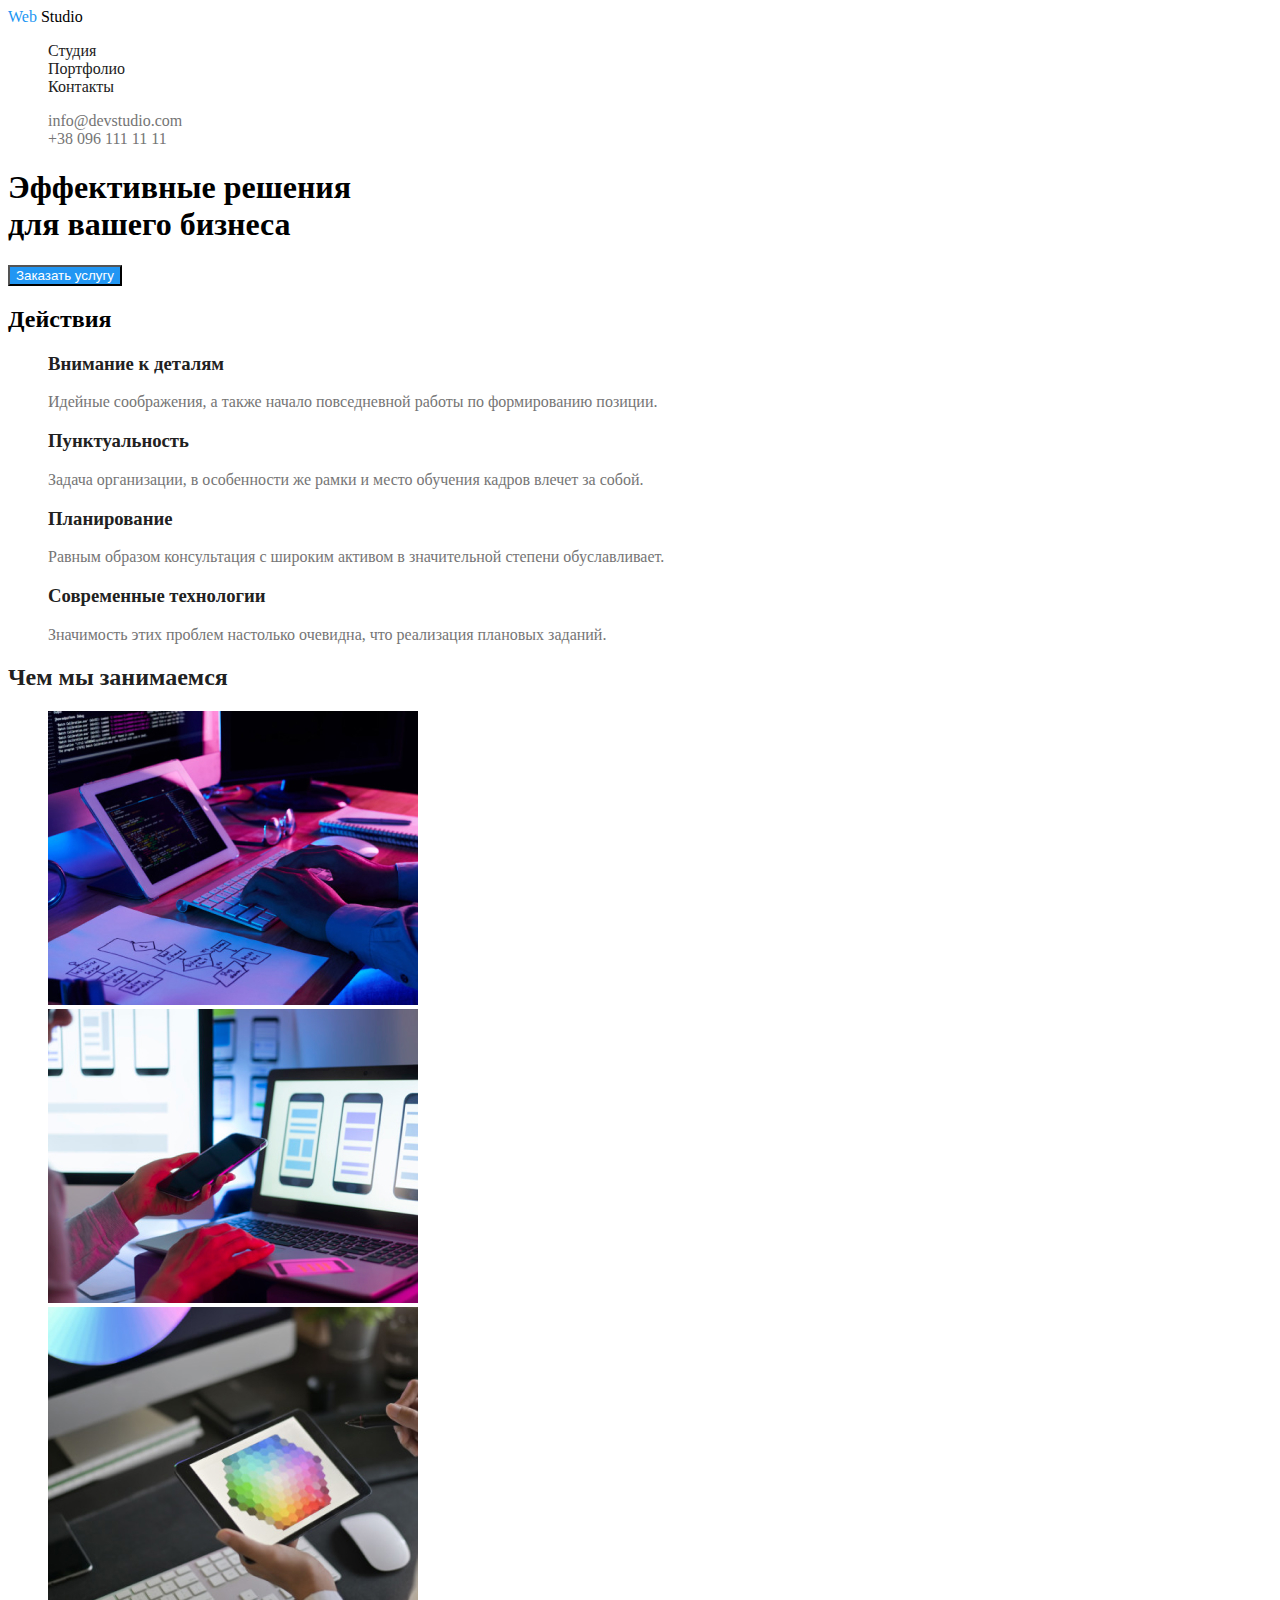
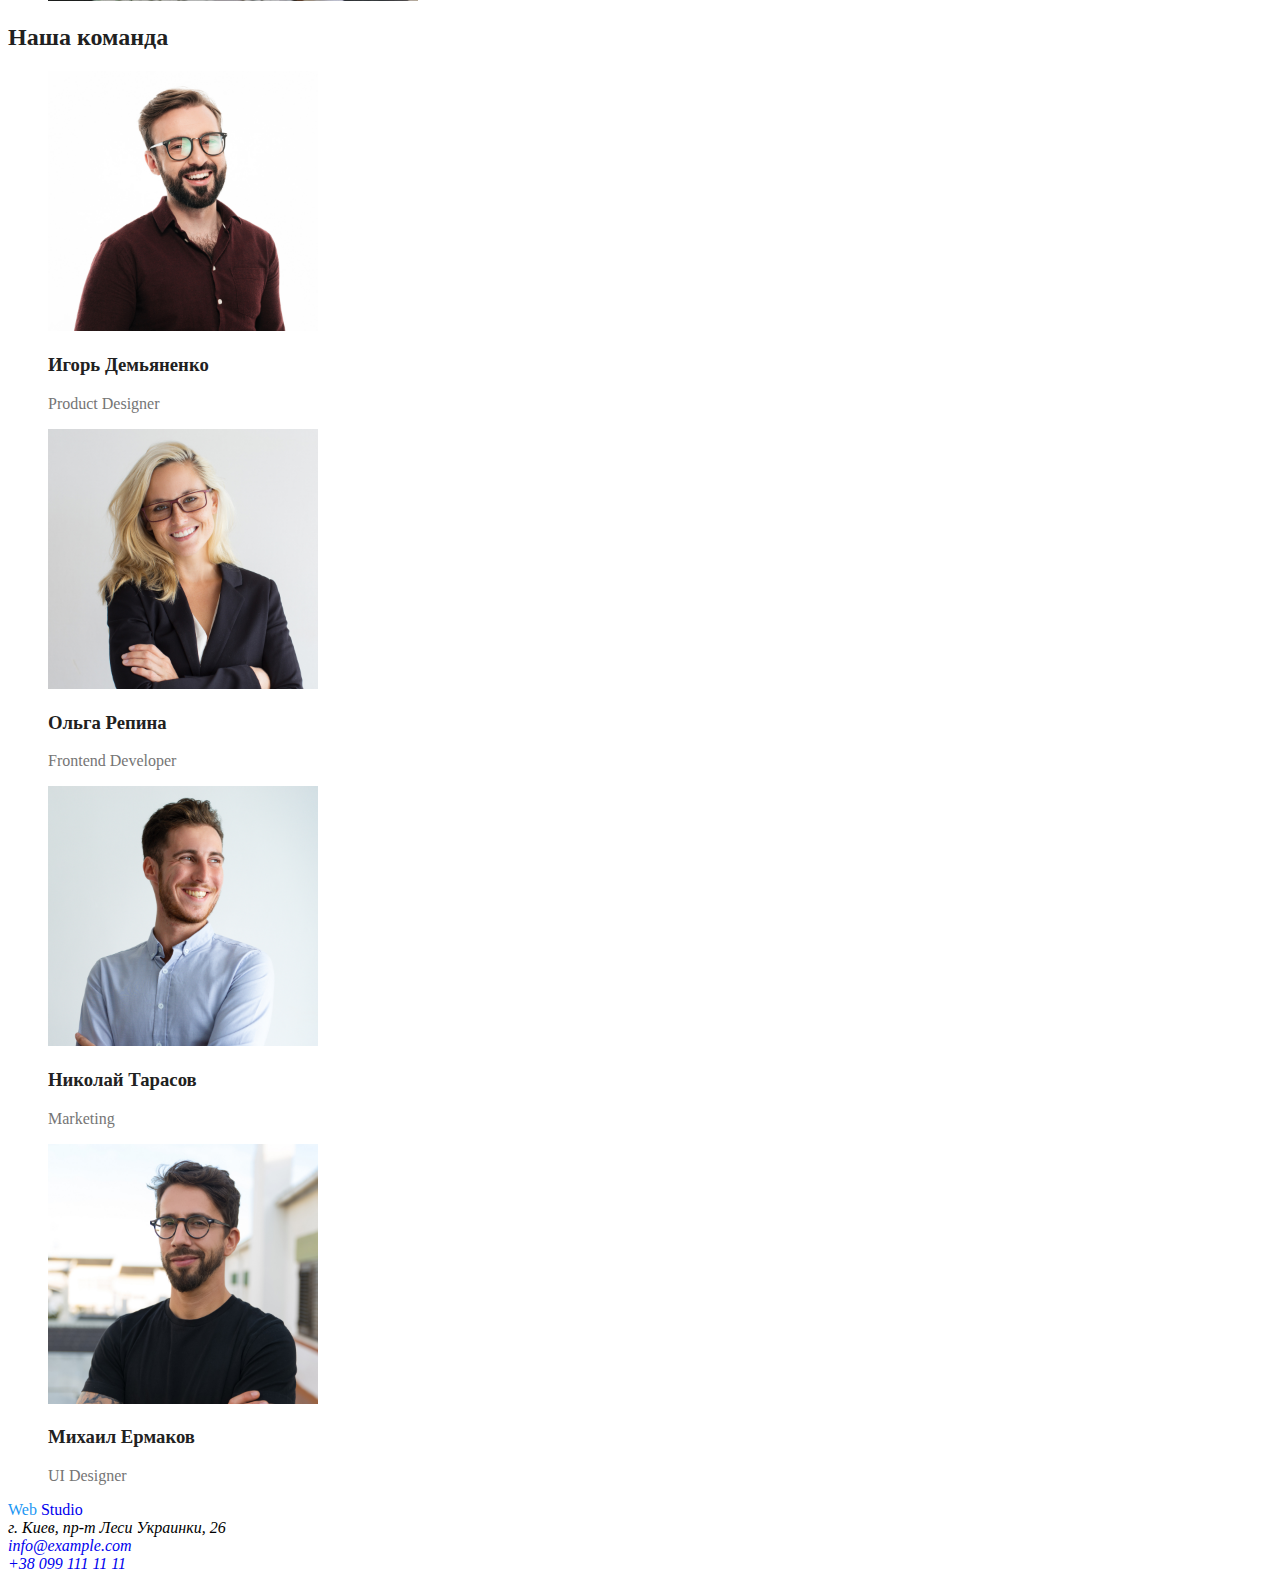
==== index.html @ 250271f4 "финал1" ====
<!DOCTYPE html>
<html lang="ru">
<head>
    <meta charset="UTF-8">
    <meta name="viewport" content="width=device-width, initial-scale=1.0">
    <title>Document</title>
    <link rel="stylesheet" href="./scc/style.css">

</head>
<body class="page">
    <!--Шапка сайта-->
    <header class="head">
        <nav>
            <a href="./index.html" class="logo"> 
                <span class="accent-web">Web</span>
                <span class="accent-studio">Studio</span> 
            </a>
    
            <ul class="site-nav">
                <li><a href="/" class="link">Студия</a></li>
                <li><a href="./portfolio.html" class="link">Портфолио</a></li>
                <li><a href="/" class="link">Контакты</a></li>
            </ul>
        </nav>    
    
            <ul class="web-link">
                <li><a href="mailto:info@devstudio.com" class="link-mail">info@devstudio.com</a></li>
                <li><a href="tel:+380961111111" class="link-tel">+38 096 111 11 11</a></li>
            </ul>
        
    </header>
    <!--Герой-->
<main>

        <section class="hero">
            <h1 class="hero-title">Эффективные решения <br /> для вашего бизнеса</h1>
                <button class="service">
                   Заказать услугу 
                </button>
        </section>
    
    <!--Действия-->
    <section class="actions">
        <h2 class="section">Действия</h2>

        <ul class="paragraph">
            <li>
                <h3 class="section-title">Внимание к деталям</h3>
                <p class="title">Идейные соображения, а также начало повседневной работы по формированию позиции.</p>
            </li>
            <li>
                <h3  class="section-title">Пунктуальность</h3>
                <p class="title">Задача организации, в особенности же рамки и место обучения кадров влечет за собой.</p>
            </li>
            <li>
                <h3  class="section-title">Планирование</h3>
                <p class="title">Равным образом консультация с широким активом в значительной степени обуславливает.</p>
            </li>
            <li>
                <h3 class="section-title">Современные технологии</h3>
                <p class="title">Значимость этих проблем настолько очевидна, что реализация плановых заданий.</p>
            </li>
        </ul>
    </section>
    <!--Чем мы занимаемся-->
    <section class="section">
        <h2 class="section-title">Чем мы занимаемся</h2>
        <ul>
            <li>
                <img src="./images/box1.jpg" alt="делает вёрстку на компьютере" width="370"> 
            </li>
            <li>
                <img src="./images/box2.jpg" alt="синхронизирует смартфон с компьютером" width="370">
            </li>
            <li>
                <img src="./images/box3.jpg" alt="рисует на планшете" width="370">
            </li>
        </ul>
    </section>
    <!--Наша команда-->
    <section class="section">
        <h2 class="section-title">Наша команда</h2>
        <ul class="command-list">
            <li>
                <img src="./images/img1.jpg" alt="фото игоря" width="270">
                <h3 class="section-title">Игорь Демьяненко</h3>
                <p class="title">Product Designer</p>
            </li>
            <li>
                <img src="./images/img2.jpg" alt="фото ольги" width="270">
                <h3 class="section-title">Ольга Репина</h3>
                <p class="title">Frontend Developer</p>
            </li>
            <li>
                <img src="./images/img3.jpg" alt="фото николая" width="270">
                <h3 class="section-title">Николай Тарасов</h3>
                <p class="title">Marketing</p>
            </li>
            <li>
                <img src="./images/img4.jpg" alt="фото михаила" width="270">
                <h3 class="section-title">Михаил Ермаков</h3>
                <p class="title">UI Designer</p>
            </li>
        </ul>
    </section>
</main>
    <!--Подвал-->
  <footer>
    <a href="./index.html">
        <span class="accent-web">Web</span>
        <span class="accent-footer-logo">Studio</span>
    </a>
    
    <address class="address">
         г. Киев, пр-т Леси Украинки, 26
    </address>

    <address>
        <a href="mailto:info@example.com" class="footer-mail">info@example.com</a><br />
        <a href="tel:+380991111111" class="footer-tel">+38 099 111 11 11</a>
    </address>
  </footer>    
</body>
</html>
---- scc/style.css ----
:root {
  --primary-text-color: #212121;
  --title-text-color: #757575;
  --accent-color: #2196f3;
  --background-color: #ffffff;
}

.page {
  background-color: var(--background-color);
}

.accent-web {
  color: var(--accent-color);
}

.accent-studio {
  color: #000000;
}

.accent-studio:hover {
  color: var(--accent-color);
}
/* site nav */
.site-nav a {
  color: var(--primary-text-color);
}

.site-nav a:hover,
.site-nav a:focus {
  color: var(--accent-color);
}

a {
  text-decoration: none;
}

li {
  list-style: none;
}

.web-link .link-mail {
  color: var(--title-text-color);
}

.web-link .link-mail:hover,
.web-link .link-mail:focus {
  color: var(--accent-color);
}

.web-link .link-tel {
  color: var(--title-text-color);
}

.web-link .link-tel:hover,
.web-link .link-tel:focus {
  color: var(--accent-color);
}
/* Герой */
.hero-title {
  color: ;
}

/* button */
.service {
  background-color: var(--accent-color);
  color: var(--background-color);
}

/* section */
.section-title {
  color: var(--primary-text-color);
}

/* paragraph */
.paragraph .title {
  color: var(--title-text-color);
}

/* command-list */
.command-list .title {
  color: var(--title-text-color);
}

/* actions */
/* .actions-title-paragraph {
  color: #212121;
}

.actions-text {
  color: #757575;
} */
/* Чем мы занимаемся */
/* .activity-title {
  color: #212121;
} */
/* Наша команда */
/* .command-title {
  color: #212121;
}

.name-command-title {
  color: #212121;
}

.profession-command-title {
  color: #757575;
}

.accent-footer-logo {
  color: ;
}

.address {
  color: ;
}

.footer-mail {
  color: ;
}

.footer-tel {
  color: ;
} */ ;
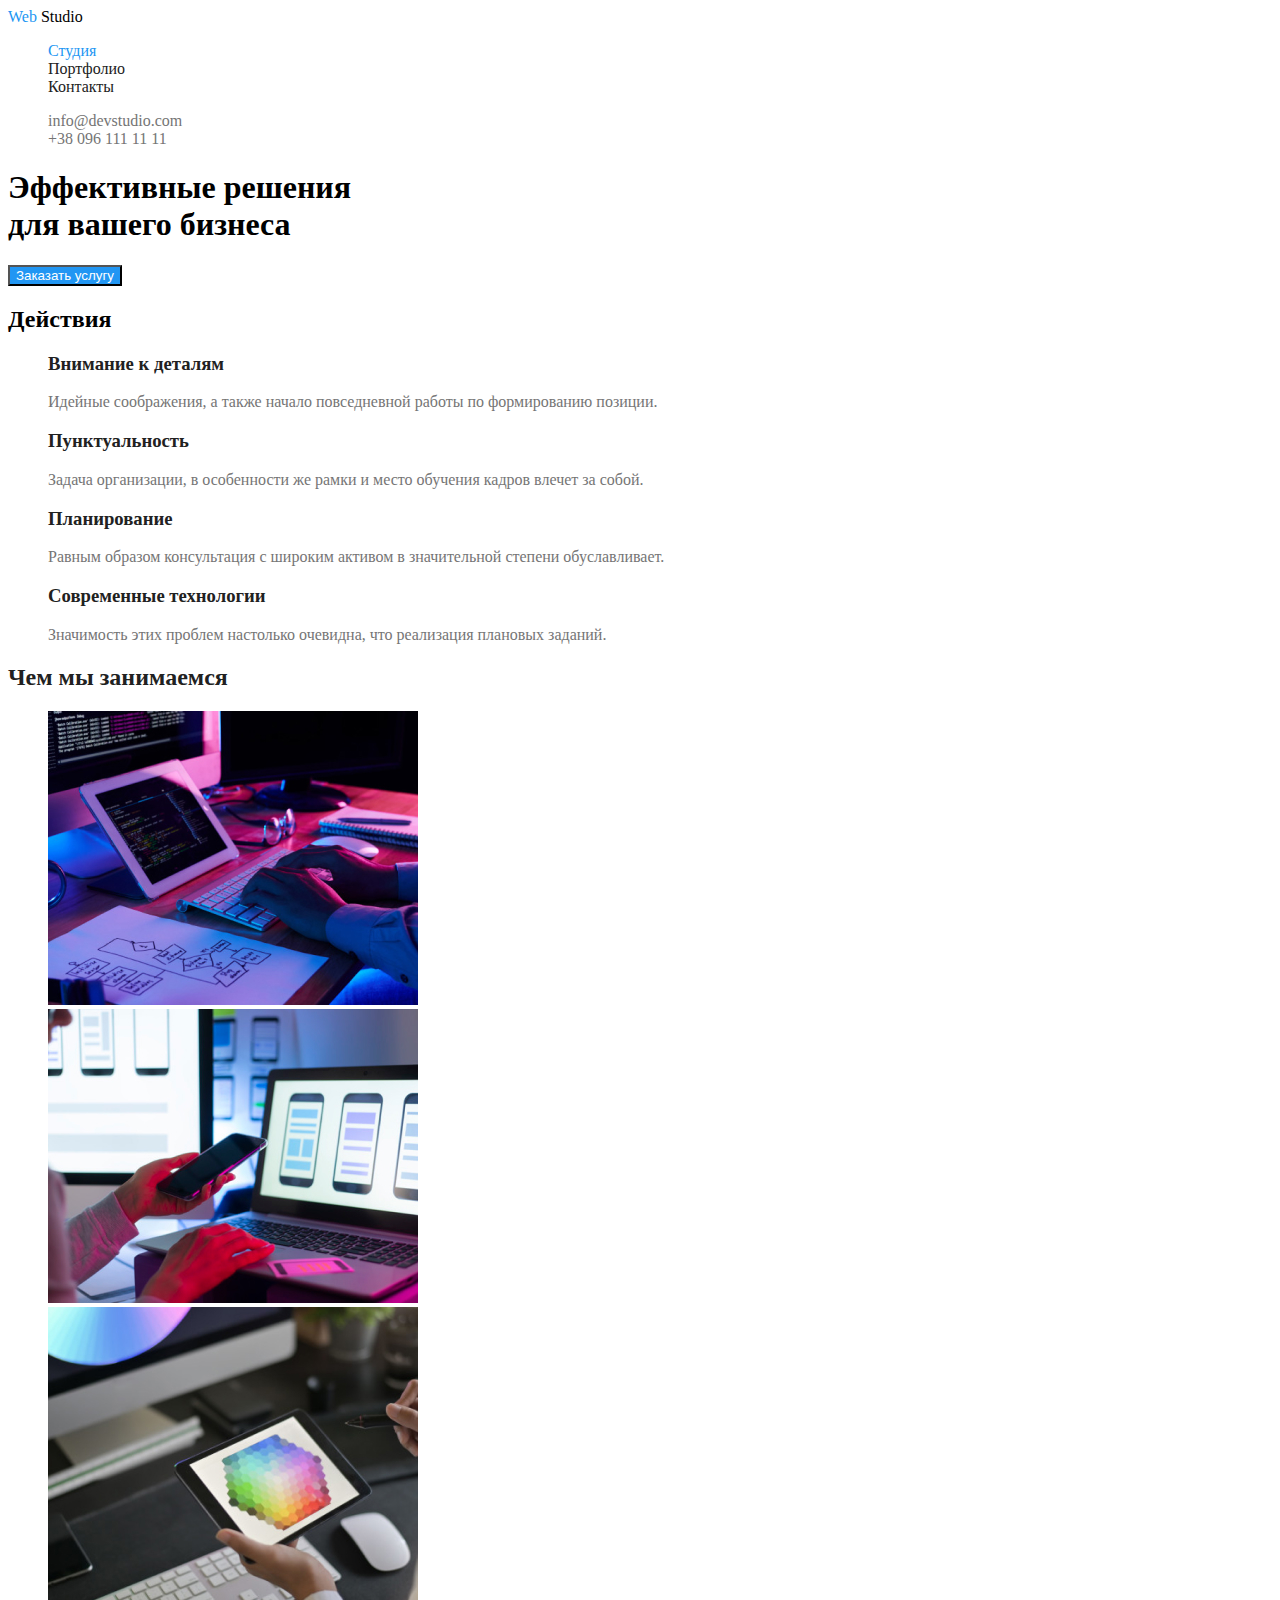
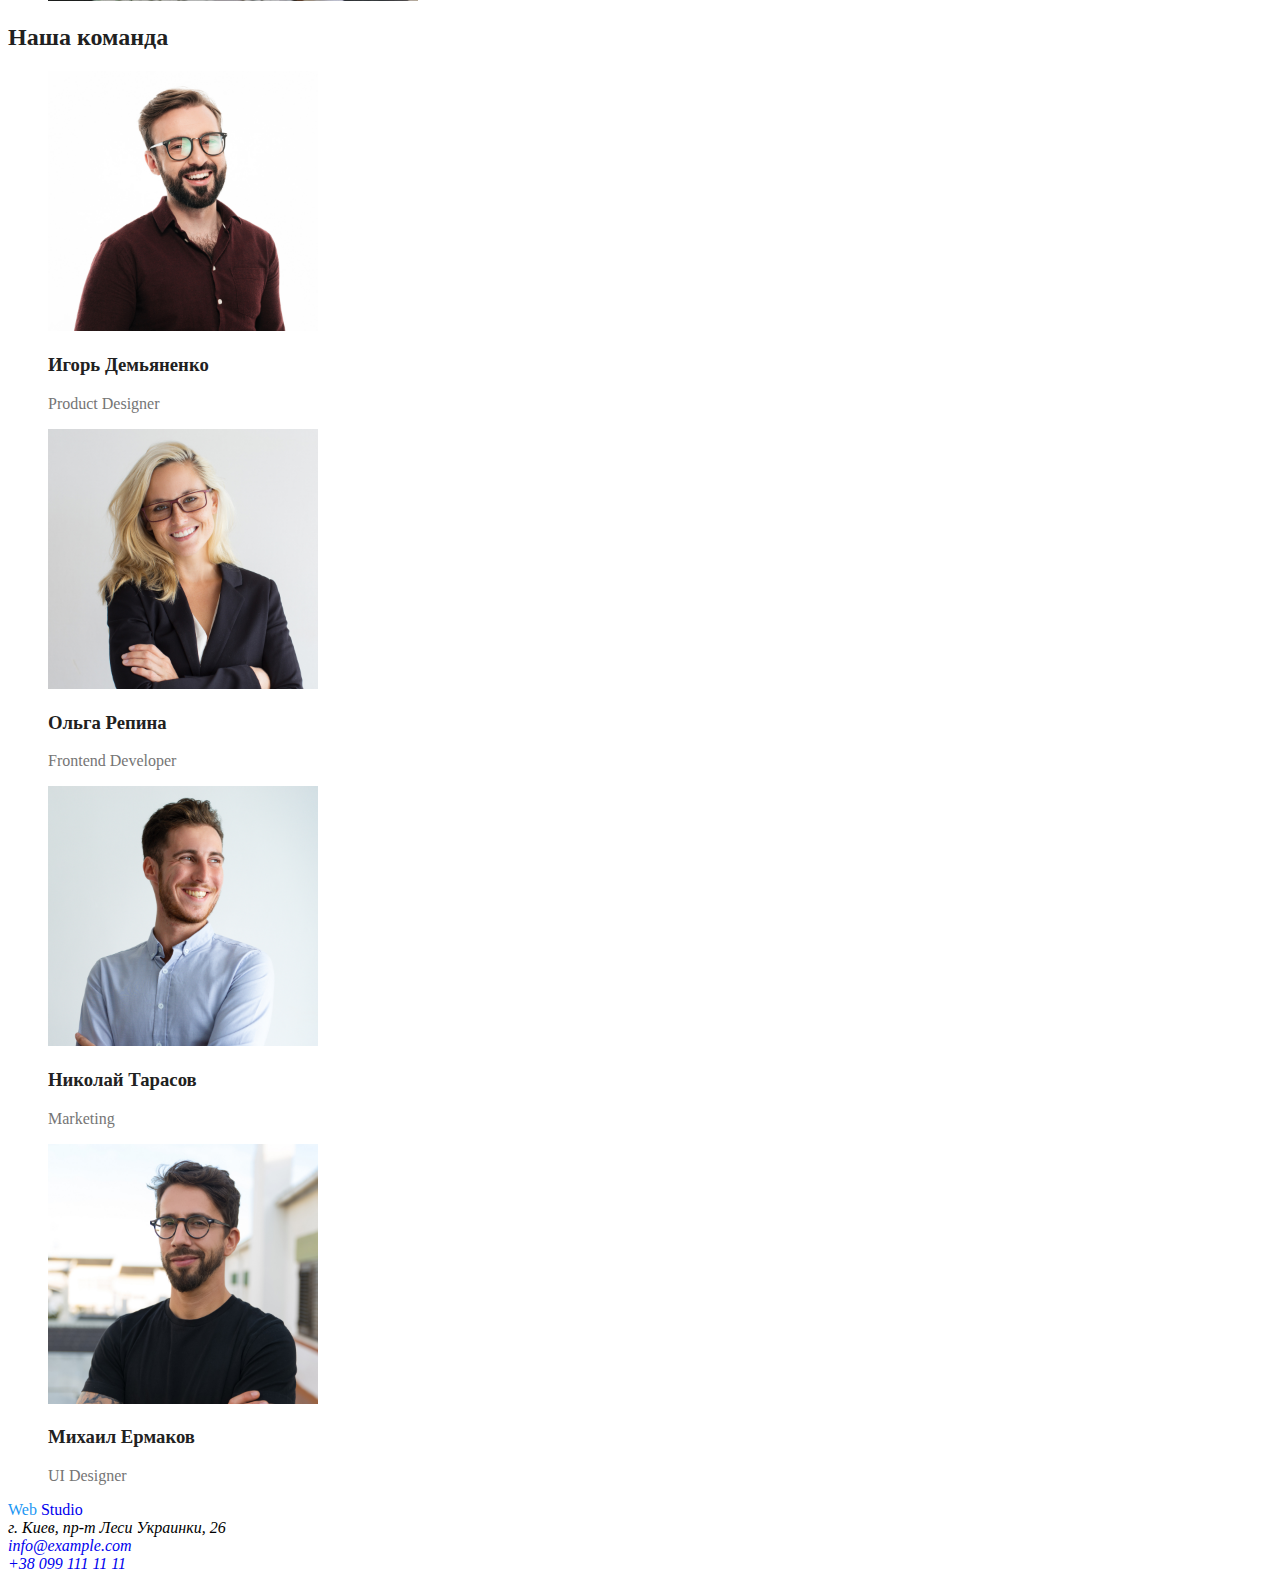
==== commit 982731e0: "финал2" ====
--- a/index.html
+++ b/index.html
@@ -4,7 +4,8 @@
     <meta charset="UTF-8">
     <meta name="viewport" content="width=device-width, initial-scale=1.0">
     <title>Document</title>
-    <link rel="stylesheet" href="./scc/style.css">
+    <link rel="stylesheet" href="./scc/common.css">
+    <link rel="stylesheet" href="./scc/main.css">
 
 </head>
 <body class="page">
@@ -17,7 +18,7 @@
             </a>
     
             <ul class="site-nav">
-                <li><a href="/" class="link">Студия</a></li>
+                <li><a href="/" class="link current">Студия</a></li>
                 <li><a href="./portfolio.html" class="link">Портфолио</a></li>
                 <li><a href="/" class="link">Контакты</a></li>
             </ul>
@@ -115,7 +116,7 @@
          г. Киев, пр-т Леси Украинки, 26
     </address>
 
-    <address>
+    <address class="web-link">
         <a href="mailto:info@example.com" class="footer-mail">info@example.com</a><br />
         <a href="tel:+380991111111" class="footer-tel">+38 099 111 11 11</a>
     </address>
--- a/scc/common.css
+++ b/scc/common.css
@@ -0,0 +1,34 @@
+:root {
+  --primary-text-color: #212121;
+  --title-text-color: #757575;
+  --accent-color: #2196f3;
+  --background-color: #ffffff;
+}
+
+.page {
+  background-color: var(--background-color);
+}
+.accent-web {
+  color: var(--accent-color);
+}
+
+.accent-studio {
+  color: #000000;
+}
+
+.accent-studio:hover {
+  color: var(--accent-color);
+}
+/* site nav */
+.site-nav a {
+  color: var(--primary-text-color);
+}
+
+.site-nav a:hover,
+.site-nav a:focus {
+  color: var(--accent-color);
+}
+
+.site-nav .link.current {
+  color: var(--accent-color);
+}
--- a/scc/main.css
+++ b/scc/main.css
@@ -0,0 +1,76 @@
+a {
+  text-decoration: none;
+}
+
+li {
+  list-style: none;
+}
+
+.web-link .link-mail {
+  color: var(--title-text-color);
+}
+
+.web-link .link-mail:hover,
+.web-link .link-mail:focus {
+  color: var(--accent-color);
+}
+
+.web-link .link-tel {
+  color: var(--title-text-color);
+}
+
+.web-link .link-tel:hover,
+.web-link .link-tel:focus {
+  color: var(--accent-color);
+}
+/* Герой */
+.hero-title {
+  color: ;
+}
+
+/* button */
+.service {
+  background-color: var(--accent-color);
+  color: var(--background-color);
+}
+
+/* section */
+.section-title {
+  color: var(--primary-text-color);
+}
+
+/* paragraph */
+.paragraph .title {
+  color: var(--title-text-color);
+}
+
+/* command-list */
+.command-list .title {
+  color: var(--title-text-color);
+}
+
+.accent-footer-logo {
+  color: ;
+}
+
+.address {
+  color: ;
+}
+
+.footer-mail {
+  color: ;
+}
+
+.web-link .footer-mail:hover,
+.web-link .footer-mail:focus {
+  color: var(--accent-color);
+}
+
+.footer-tel {
+  color: ;
+}
+
+.web-link .footer-tel:hover,
+.web-link .footer-tel:focus {
+  color: var(--accent-color);
+}
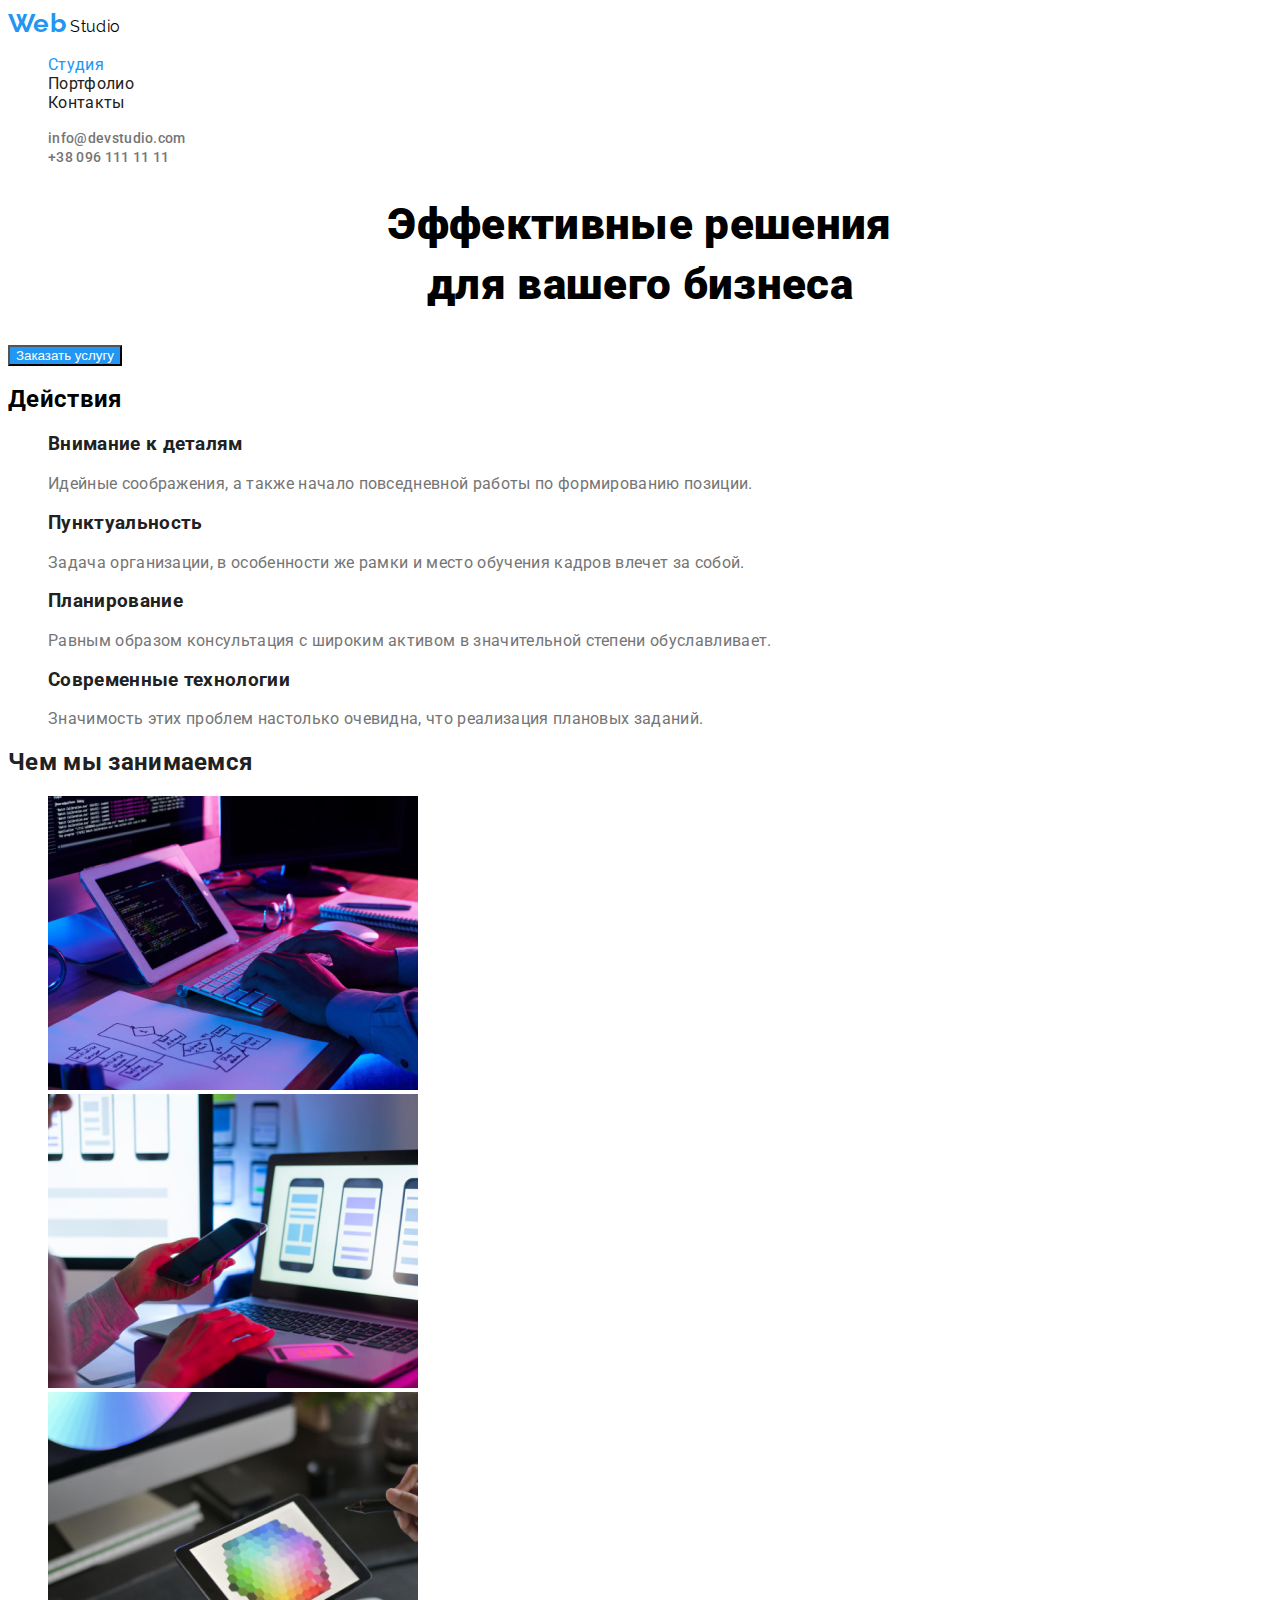
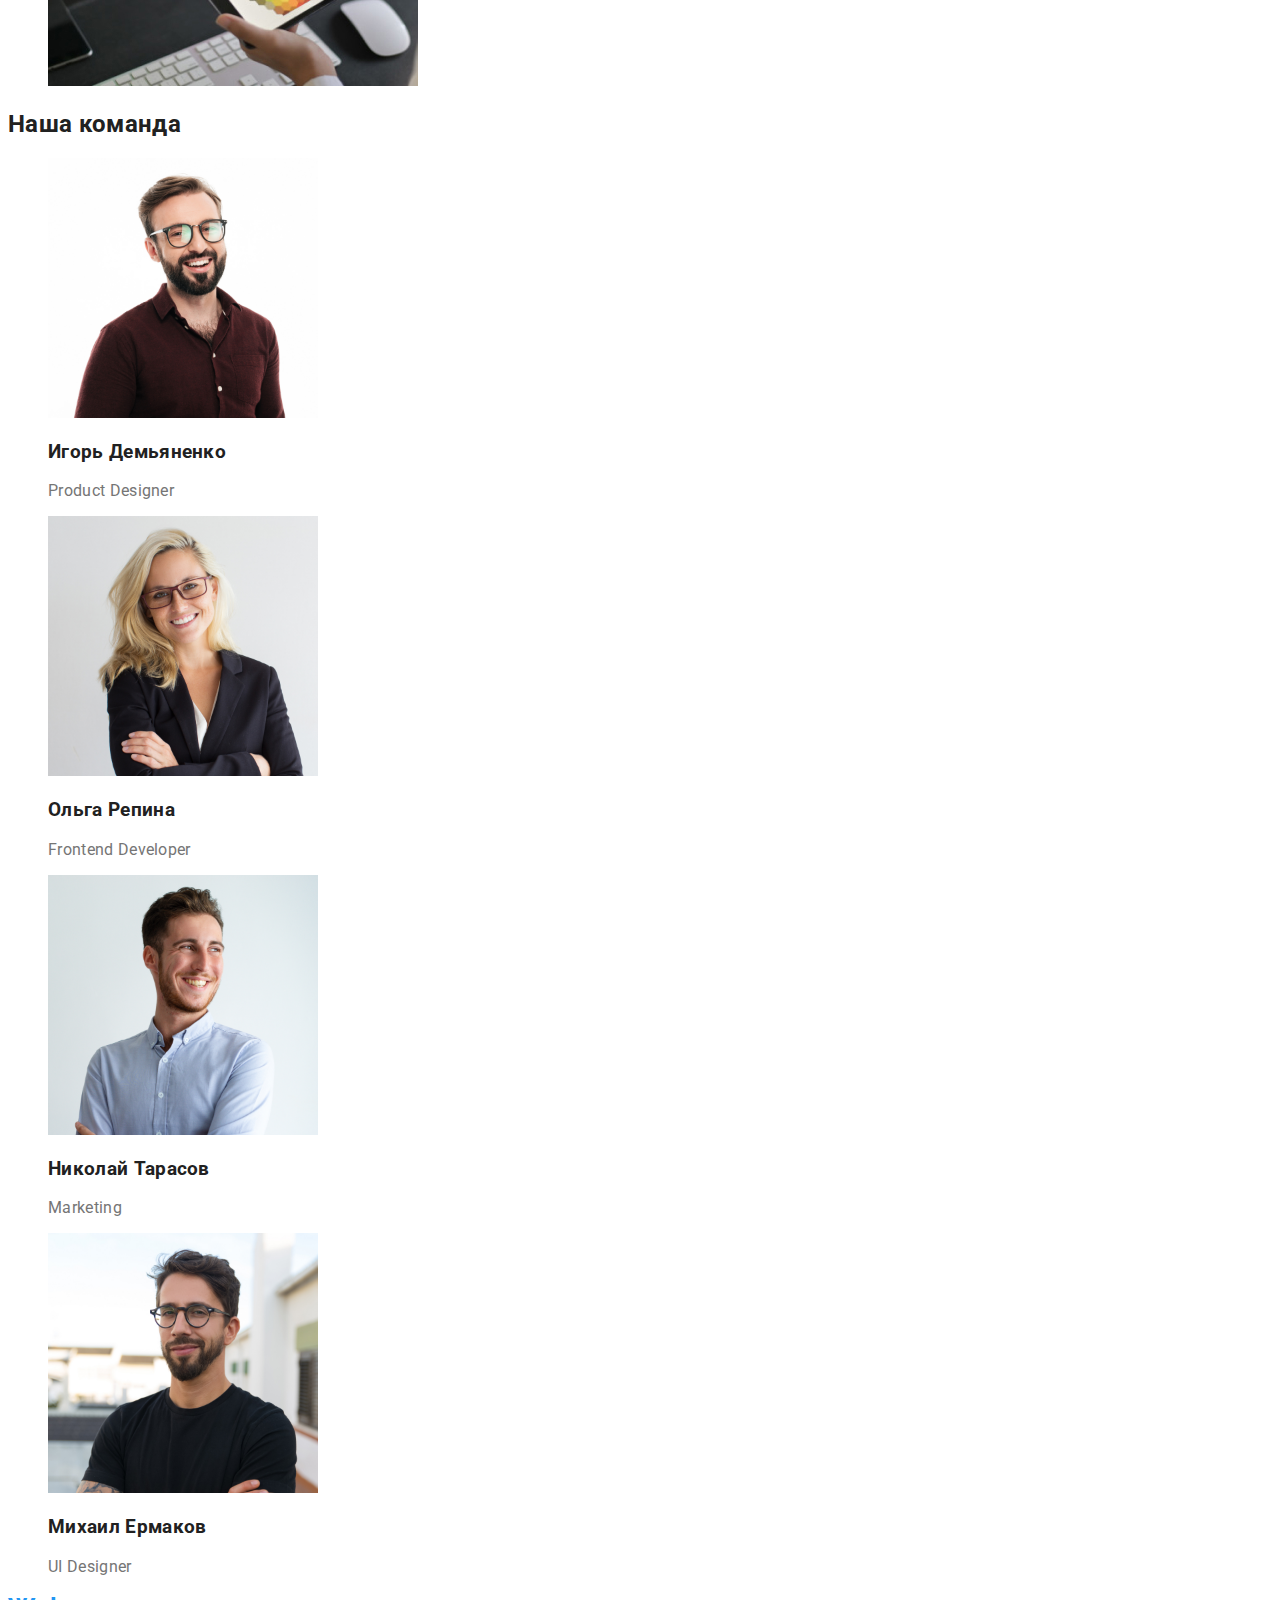
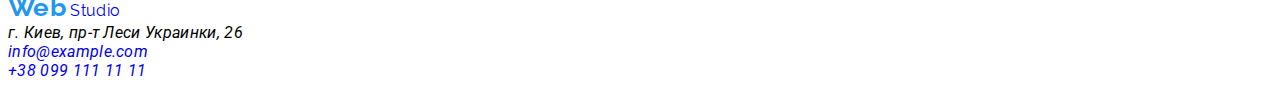
==== commit a499f959: "финал3" ====
--- a/index.html
+++ b/index.html
@@ -4,6 +4,9 @@
     <meta charset="UTF-8">
     <meta name="viewport" content="width=device-width, initial-scale=1.0">
     <title>Document</title>
+    <link rel="preconnect" href="https://fonts.gstatic.com">
+    <link href="https://fonts.googleapis.com/css2?family=Raleway:wght@700&family=Roboto:wght@400;500;700;900&display=swap"
+        rel="stylesheet">
     <link rel="stylesheet" href="./scc/common.css">
     <link rel="stylesheet" href="./scc/main.css">
 
--- a/scc/common.css
+++ b/scc/common.css
@@ -7,13 +7,22 @@
 
 .page {
   background-color: var(--background-color);
+
+  font-family: Roboto, sans-serif;
+  letter-spacing: 0.02em;
 }
 .accent-web {
   color: var(--accent-color);
+  font-family: Raleway, sans-serif;
+
+  font-weight: bold;
+  font-size: 26px;
+  line-height: 1.19;
 }
 
 .accent-studio {
   color: #000000;
+  font-family: Raleway, sans-serif;
 }
 
 .accent-studio:hover {
@@ -27,6 +36,10 @@
 .site-nav a:hover,
 .site-nav a:focus {
   color: var(--accent-color);
+
+  font-weight: 500;
+  font-size: 14px;
+  line-height: 1.14;
 }
 
 .site-nav .link.current {
--- a/scc/main.css
+++ b/scc/main.css
@@ -8,6 +8,10 @@
 
 .web-link .link-mail {
   color: var(--title-text-color);
+
+  font-weight: 500;
+  font-size: 14px;
+  line-height: 1.14;
 }
 
 .web-link .link-mail:hover,
@@ -17,6 +21,10 @@
 
 .web-link .link-tel {
   color: var(--title-text-color);
+
+  font-weight: 500;
+  font-size: 14px;
+  line-height: 1.14;
 }
 
 .web-link .link-tel:hover,
@@ -26,6 +34,11 @@
 /* Герой */
 .hero-title {
   color: ;
+
+  font-weight: 900;
+  font-size: 44px;
+  line-height: 1.36;
+  text-align: center;
 }
 
 /* button */
@@ -51,6 +64,7 @@
 
 .accent-footer-logo {
   color: ;
+  font-family: Raleway;
 }
 
 .address {
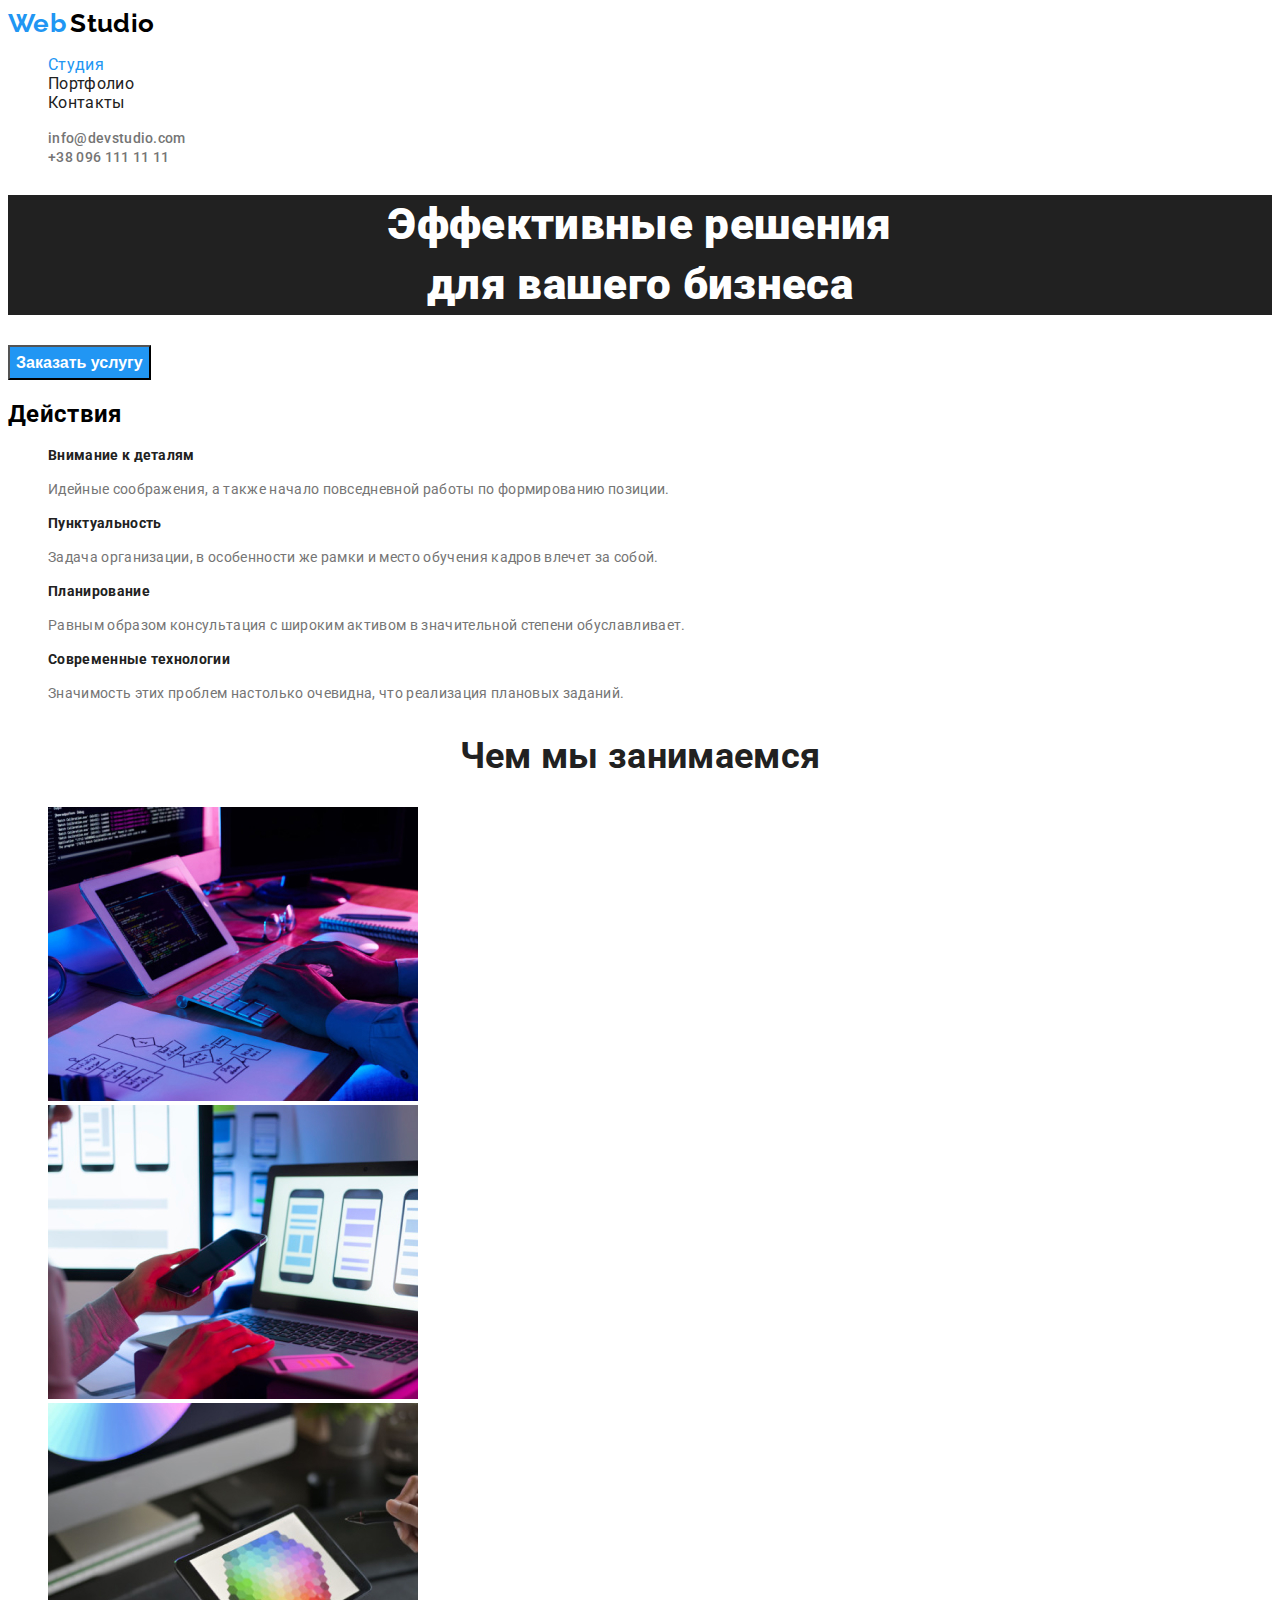
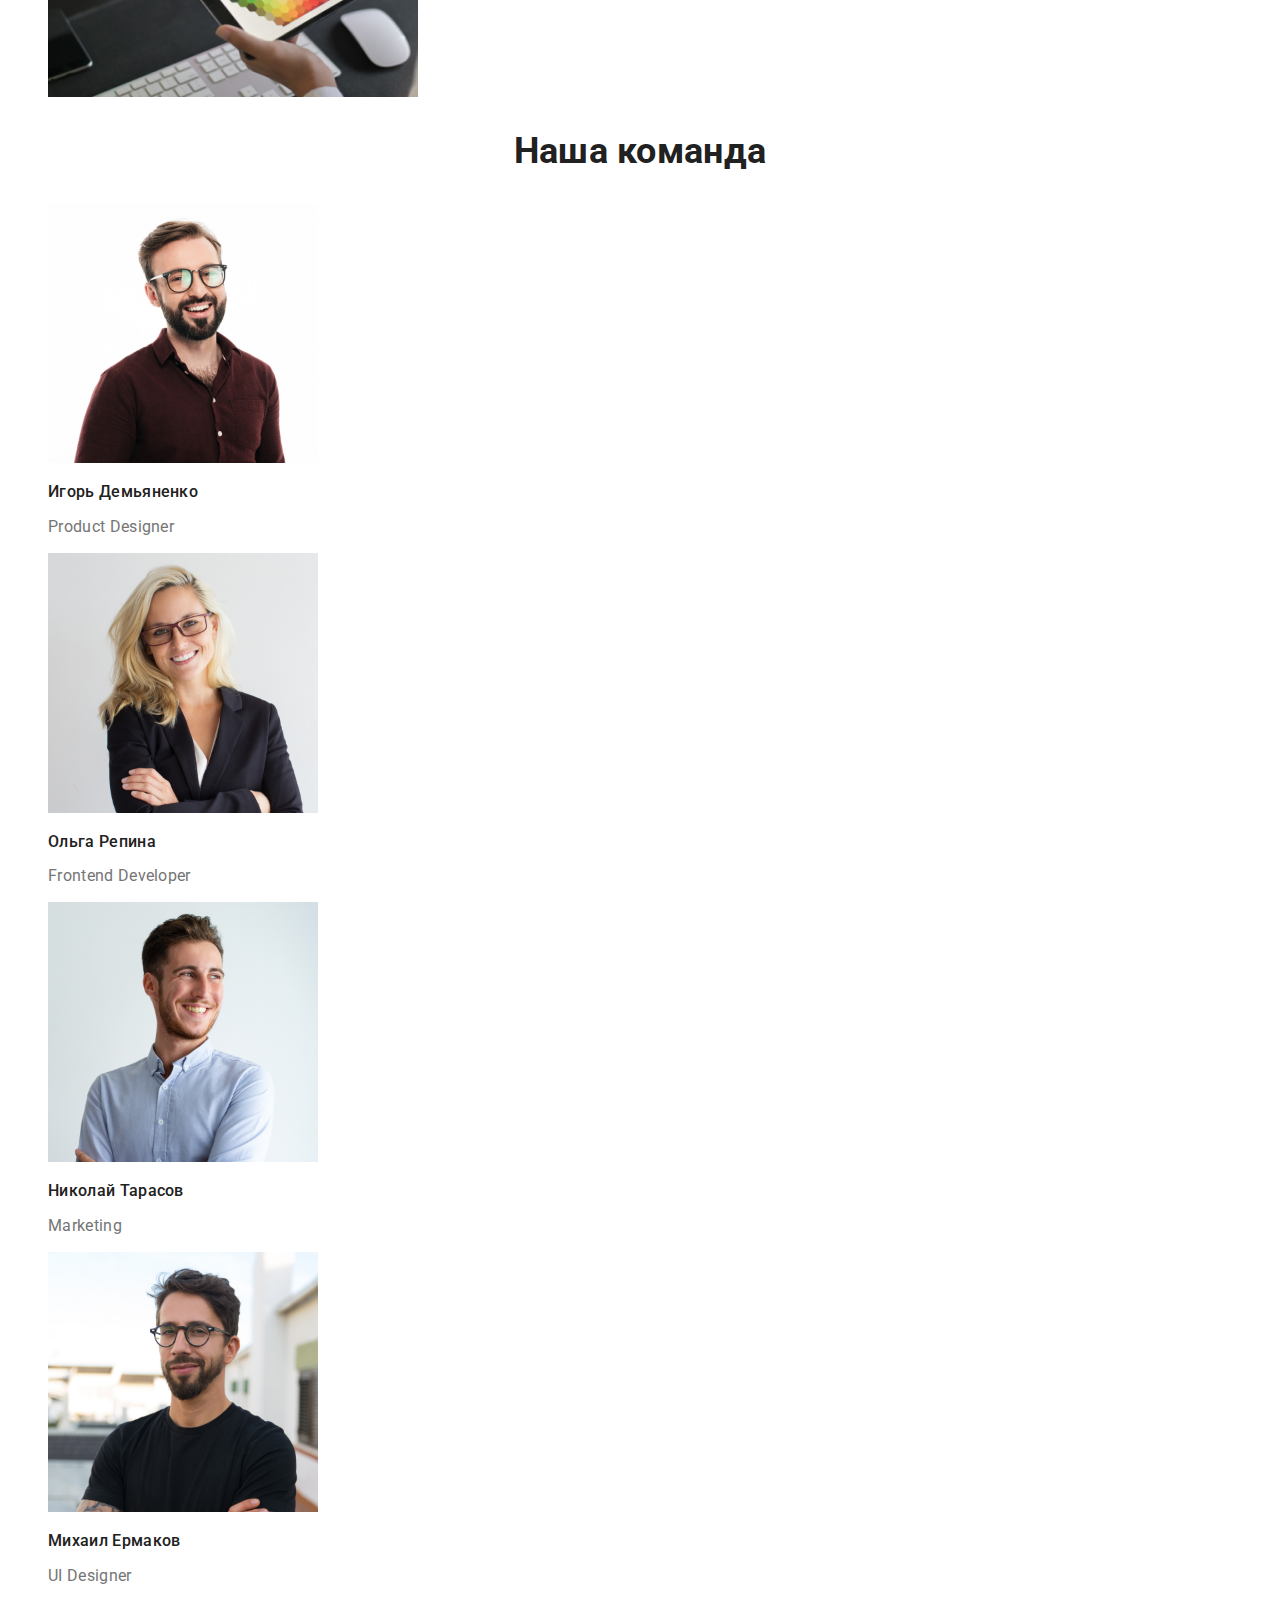
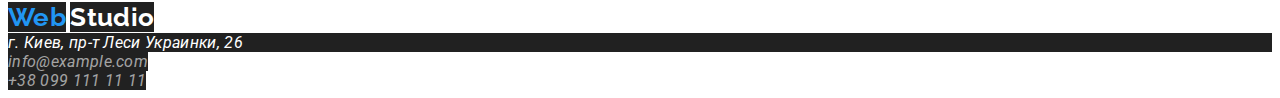
==== commit 2985ac99: "финал4" ====
--- a/index.html
+++ b/index.html
@@ -49,19 +49,19 @@
 
         <ul class="paragraph">
             <li>
-                <h3 class="section-title">Внимание к деталям</h3>
+                <h3 class="paragraph-title">Внимание к деталям</h3>
                 <p class="title">Идейные соображения, а также начало повседневной работы по формированию позиции.</p>
             </li>
             <li>
-                <h3  class="section-title">Пунктуальность</h3>
+                <h3  class="paragraph-title">Пунктуальность</h3>
                 <p class="title">Задача организации, в особенности же рамки и место обучения кадров влечет за собой.</p>
             </li>
             <li>
-                <h3  class="section-title">Планирование</h3>
+                <h3  class="paragraph-title">Планирование</h3>
                 <p class="title">Равным образом консультация с широким активом в значительной степени обуславливает.</p>
             </li>
             <li>
-                <h3 class="section-title">Современные технологии</h3>
+                <h3 class="paragraph-title">Современные технологии</h3>
                 <p class="title">Значимость этих проблем настолько очевидна, что реализация плановых заданий.</p>
             </li>
         </ul>
@@ -87,22 +87,22 @@
         <ul class="command-list">
             <li>
                 <img src="./images/img1.jpg" alt="фото игоря" width="270">
-                <h3 class="section-title">Игорь Демьяненко</h3>
+                <h3 class="command-person">Игорь Демьяненко</h3>
                 <p class="title">Product Designer</p>
             </li>
             <li>
                 <img src="./images/img2.jpg" alt="фото ольги" width="270">
-                <h3 class="section-title">Ольга Репина</h3>
+                <h3 class="command-person">Ольга Репина</h3>
                 <p class="title">Frontend Developer</p>
             </li>
             <li>
                 <img src="./images/img3.jpg" alt="фото николая" width="270">
-                <h3 class="section-title">Николай Тарасов</h3>
+                <h3 class="command-person">Николай Тарасов</h3>
                 <p class="title">Marketing</p>
             </li>
             <li>
                 <img src="./images/img4.jpg" alt="фото михаила" width="270">
-                <h3 class="section-title">Михаил Ермаков</h3>
+                <h3 class="command-person">Михаил Ермаков</h3>
                 <p class="title">UI Designer</p>
             </li>
         </ul>
@@ -110,9 +110,9 @@
 </main>
     <!--Подвал-->
   <footer>
-    <a href="./index.html">
-        <span class="accent-web">Web</span>
-        <span class="accent-footer-logo">Studio</span>
+    <a href="./index.html" class="logo">
+        <span class="footer-web">Web</span>
+        <span class="footer-studio">Studio</span>
     </a>
     
     <address class="address">
--- a/scc/common.css
+++ b/scc/common.css
@@ -11,11 +11,21 @@
   font-family: Roboto, sans-serif;
   letter-spacing: 0.02em;
 }
+
+a {
+  text-decoration: none;
+}
+
+li {
+  list-style: none;
+}
+
+/* Logo */
 .accent-web {
   color: var(--accent-color);
   font-family: Raleway, sans-serif;
 
-  font-weight: bold;
+  font-weight: 700;
   font-size: 26px;
   line-height: 1.19;
 }
@@ -23,6 +33,10 @@
 .accent-studio {
   color: #000000;
   font-family: Raleway, sans-serif;
+
+  font-weight: 700;
+  font-size: 26px;
+  line-height: 1.19;
 }
 
 .accent-studio:hover {
@@ -45,3 +59,79 @@
 .site-nav .link.current {
   color: var(--accent-color);
 }
+
+.web-link .link-mail {
+  color: var(--title-text-color);
+
+  font-weight: 500;
+  font-size: 14px;
+  line-height: 1.14;
+}
+
+.web-link .link-mail:hover,
+.web-link .link-mail:focus {
+  color: var(--accent-color);
+}
+
+.web-link .link-tel {
+  color: var(--title-text-color);
+
+  font-weight: 500;
+  font-size: 14px;
+  line-height: 1.14;
+}
+
+.web-link .link-tel:hover,
+.web-link .link-tel:focus {
+  color: var(--accent-color);
+}
+
+/* Footer */
+.footer-web {
+  color: var(--accent-color);
+  background-color: var(--primary-text-color);
+  font-family: Raleway, sans-serif;
+
+  font-weight: 700;
+  font-size: 26px;
+  line-height: 1.19;
+}
+
+.footer-studio {
+  color: var(--background-color);
+  background-color: var(--primary-text-color);
+  font-family: Raleway, sans-serif;
+
+  font-weight: 700;
+  font-size: 26px;
+  line-height: 1.19;
+}
+
+.footer-studio:hover {
+  color: var(--accent-color);
+}
+
+.address {
+  color: var(--background-color);
+  background-color: var(--primary-text-color);
+}
+
+.footer-mail {
+  color: rgba(255, 255, 255, 0.6);
+  background-color: var(--primary-text-color);
+}
+
+.web-link .footer-mail:hover,
+.web-link .footer-mail:focus {
+  color: var(--accent-color);
+}
+
+.footer-tel {
+  color: rgba(255, 255, 255, 0.6);
+  background-color: var(--primary-text-color);
+}
+
+.web-link .footer-tel:hover,
+.web-link .footer-tel:focus {
+  color: var(--accent-color);
+}
--- a/scc/main.css
+++ b/scc/main.css
@@ -1,39 +1,7 @@
-a {
-  text-decoration: none;
-}
-
-li {
-  list-style: none;
-}
-
-.web-link .link-mail {
-  color: var(--title-text-color);
-
-  font-weight: 500;
-  font-size: 14px;
-  line-height: 1.14;
-}
-
-.web-link .link-mail:hover,
-.web-link .link-mail:focus {
-  color: var(--accent-color);
-}
-
-.web-link .link-tel {
-  color: var(--title-text-color);
-
-  font-weight: 500;
-  font-size: 14px;
-  line-height: 1.14;
-}
-
-.web-link .link-tel:hover,
-.web-link .link-tel:focus {
-  color: var(--accent-color);
-}
 /* Герой */
 .hero-title {
-  color: ;
+  color: var(--background-color);
+  background-color: var(--primary-text-color);
 
   font-weight: 900;
   font-size: 44px;
@@ -45,46 +13,53 @@
 .service {
   background-color: var(--accent-color);
   color: var(--background-color);
+
+  font-weight: 700;
+  font-size: 16px;
+  line-height: 1.87;
+  text-align: center;
 }
 
-/* section */
+/* заголовки */
 .section-title {
   color: var(--primary-text-color);
+
+  font-weight: 700;
+  font-size: 36px;
+  line-height: 1.16;
+  text-align: center;
 }
 
 /* paragraph */
+.paragraph-title {
+  color: var(--primary-text-color);
+
+  font-weight: 700;
+  font-size: 14px;
+  line-height: 1.14;
+}
+
 .paragraph .title {
   color: var(--title-text-color);
+
+  font-weight: 400;
+  font-size: 14px;
+  line-height: 1.71;
 }
 
 /* command-list */
+.command-person {
+  color: var(--primary-text-color);
+
+  font-weight: 500;
+  font-size: 16px;
+  line-height: 1.18;
+}
+
 .command-list .title {
   color: var(--title-text-color);
+
+  font-weight: 400;
+  font-size: 16px;
+  line-height: 1.18;
 }
-
-.accent-footer-logo {
-  color: ;
-  font-family: Raleway;
-}
-
-.address {
-  color: ;
-}
-
-.footer-mail {
-  color: ;
-}
-
-.web-link .footer-mail:hover,
-.web-link .footer-mail:focus {
-  color: var(--accent-color);
-}
-
-.footer-tel {
-  color: ;
-}
-
-.web-link .footer-tel:hover,
-.web-link .footer-tel:focus {
-  color: var(--accent-color);
-}
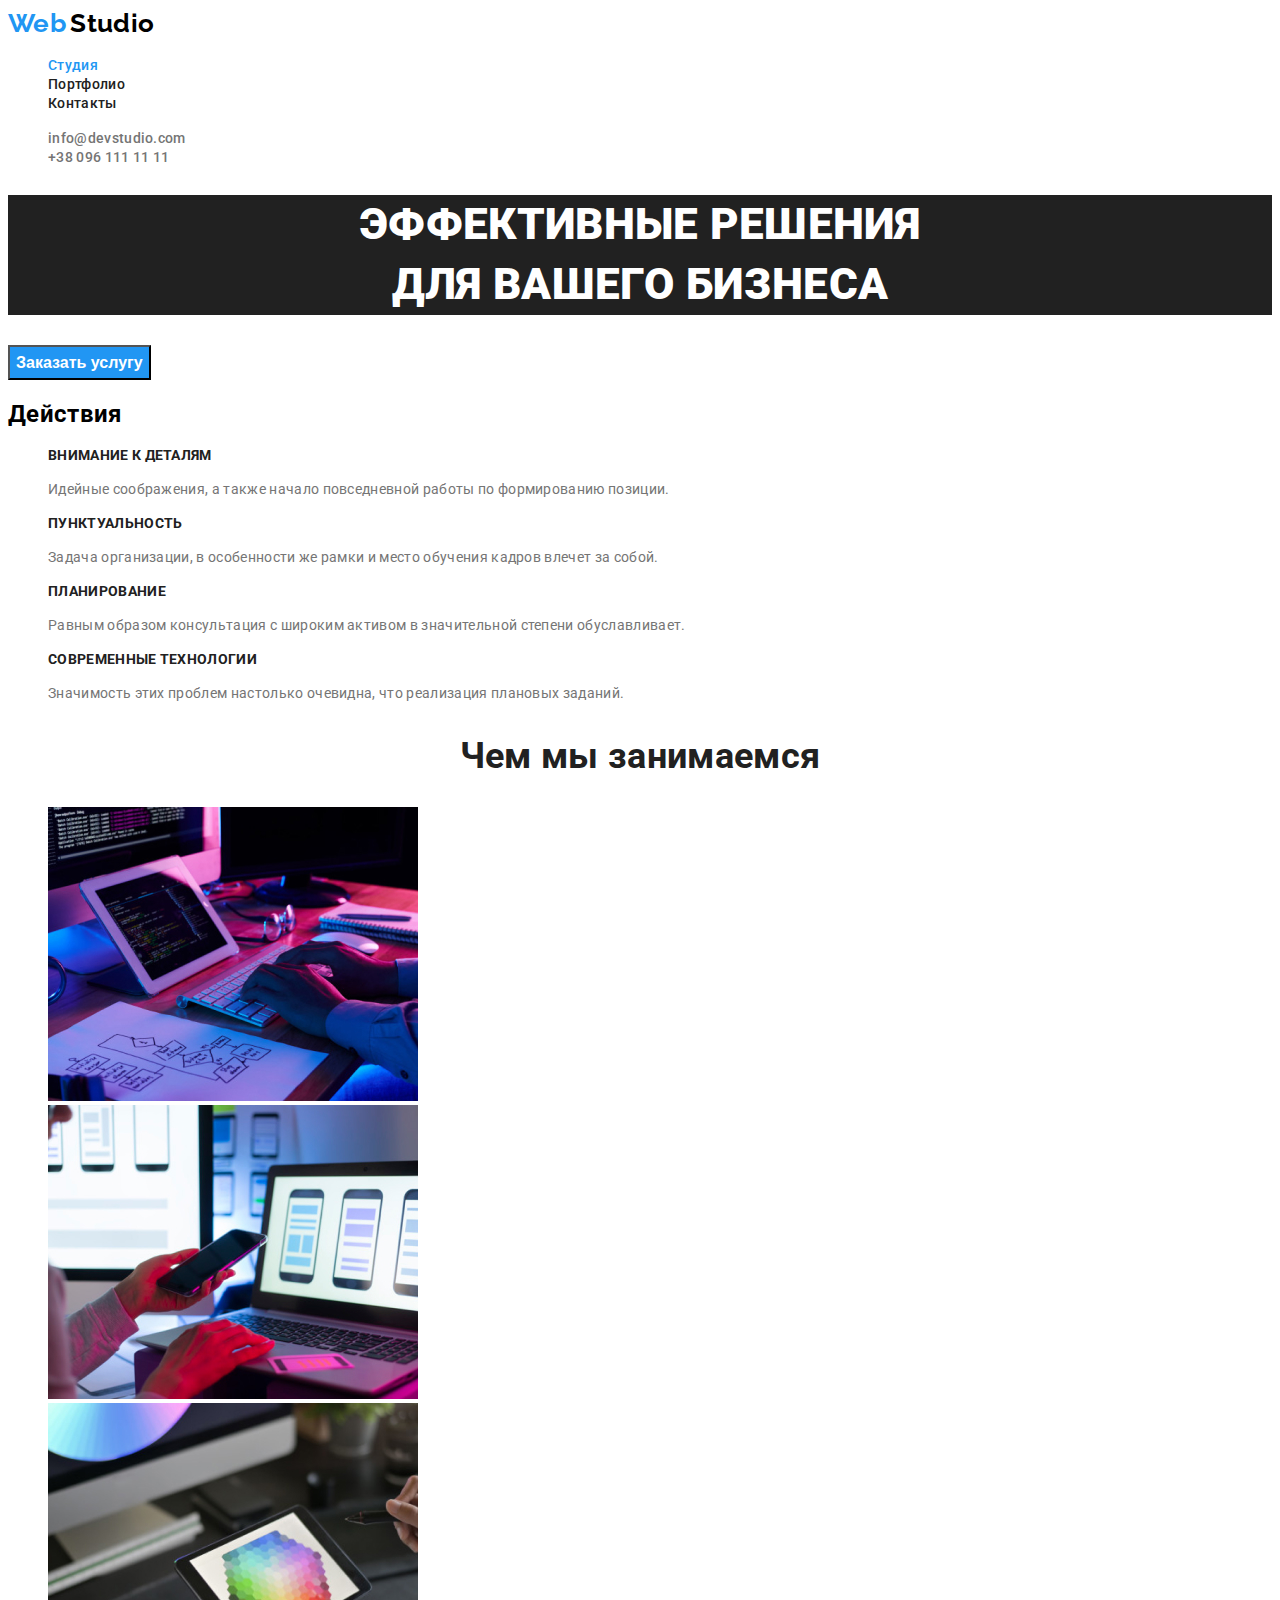
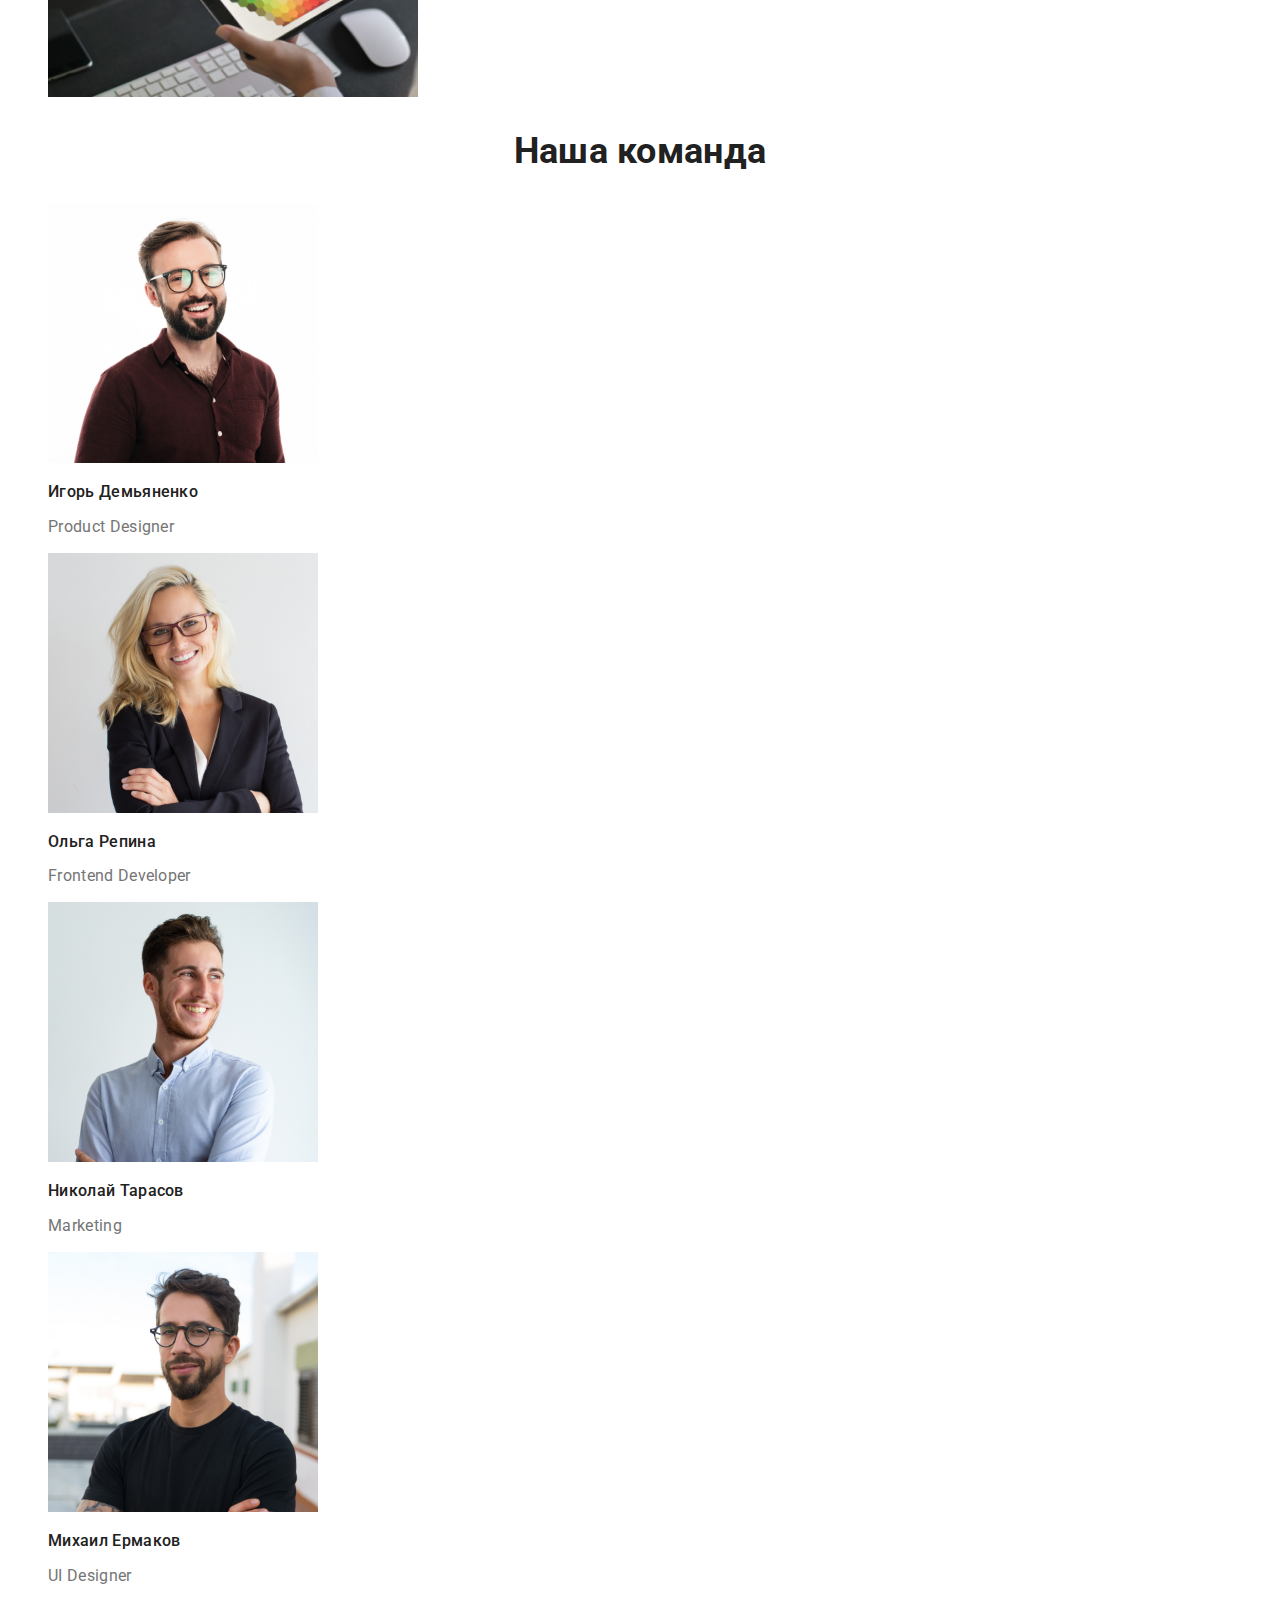
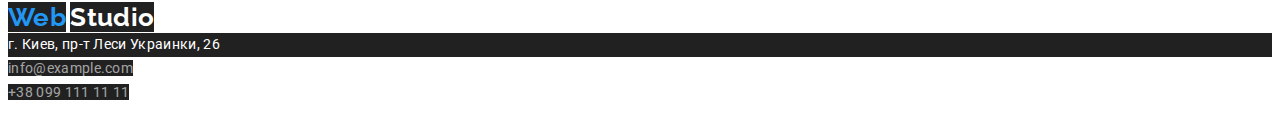
==== commit dbdef951: "финал5" ====
--- a/index.html
+++ b/index.html
@@ -37,7 +37,7 @@
 <main>
 
         <section class="hero">
-            <h1 class="hero-title">Эффективные решения <br /> для вашего бизнеса</h1>
+            <h1 class="hero-title">ЭФФЕКТИВНЫЕ РЕШЕНИЯ <br /> ДЛЯ ВАШЕГО БИЗНЕСА</h1>
                 <button class="service">
                    Заказать услугу 
                 </button>
@@ -49,19 +49,19 @@
 
         <ul class="paragraph">
             <li>
-                <h3 class="paragraph-title">Внимание к деталям</h3>
+                <h3 class="paragraph-title">ВНИМАНИЕ К ДЕТАЛЯМ</h3>
                 <p class="title">Идейные соображения, а также начало повседневной работы по формированию позиции.</p>
             </li>
             <li>
-                <h3  class="paragraph-title">Пунктуальность</h3>
+                <h3  class="paragraph-title">ПУНКТУАЛЬНОСТЬ</h3>
                 <p class="title">Задача организации, в особенности же рамки и место обучения кадров влечет за собой.</p>
             </li>
             <li>
-                <h3  class="paragraph-title">Планирование</h3>
+                <h3  class="paragraph-title">ПЛАНИРОВАНИЕ</h3>
                 <p class="title">Равным образом консультация с широким активом в значительной степени обуславливает.</p>
             </li>
             <li>
-                <h3 class="paragraph-title">Современные технологии</h3>
+                <h3 class="paragraph-title">СОВРЕМЕННЫЕ ТЕХНОЛОГИИ</h3>
                 <p class="title">Значимость этих проблем настолько очевидна, что реализация плановых заданий.</p>
             </li>
         </ul>
--- a/scc/common.css
+++ b/scc/common.css
@@ -45,15 +45,15 @@
 /* site nav */
 .site-nav a {
   color: var(--primary-text-color);
+
+  font-weight: 500;
+  font-size: 14px;
+  line-height: 1.14;
 }
 
 .site-nav a:hover,
 .site-nav a:focus {
   color: var(--accent-color);
-
-  font-weight: 500;
-  font-size: 14px;
-  line-height: 1.14;
 }
 
 .site-nav .link.current {
@@ -114,11 +114,21 @@
 .address {
   color: var(--background-color);
   background-color: var(--primary-text-color);
+
+  font-style: normal;
+  font-weight: normal;
+  font-size: 14px;
+  line-height: 1.71;
 }
 
 .footer-mail {
   color: rgba(255, 255, 255, 0.6);
   background-color: var(--primary-text-color);
+
+  font-style: normal;
+  font-weight: normal;
+  font-size: 14px;
+  line-height: 1.71;
 }
 
 .web-link .footer-mail:hover,
@@ -129,6 +139,11 @@
 .footer-tel {
   color: rgba(255, 255, 255, 0.6);
   background-color: var(--primary-text-color);
+
+  font-style: normal;
+  font-weight: normal;
+  font-size: 14px;
+  line-height: 1.71;
 }
 
 .web-link .footer-tel:hover,
